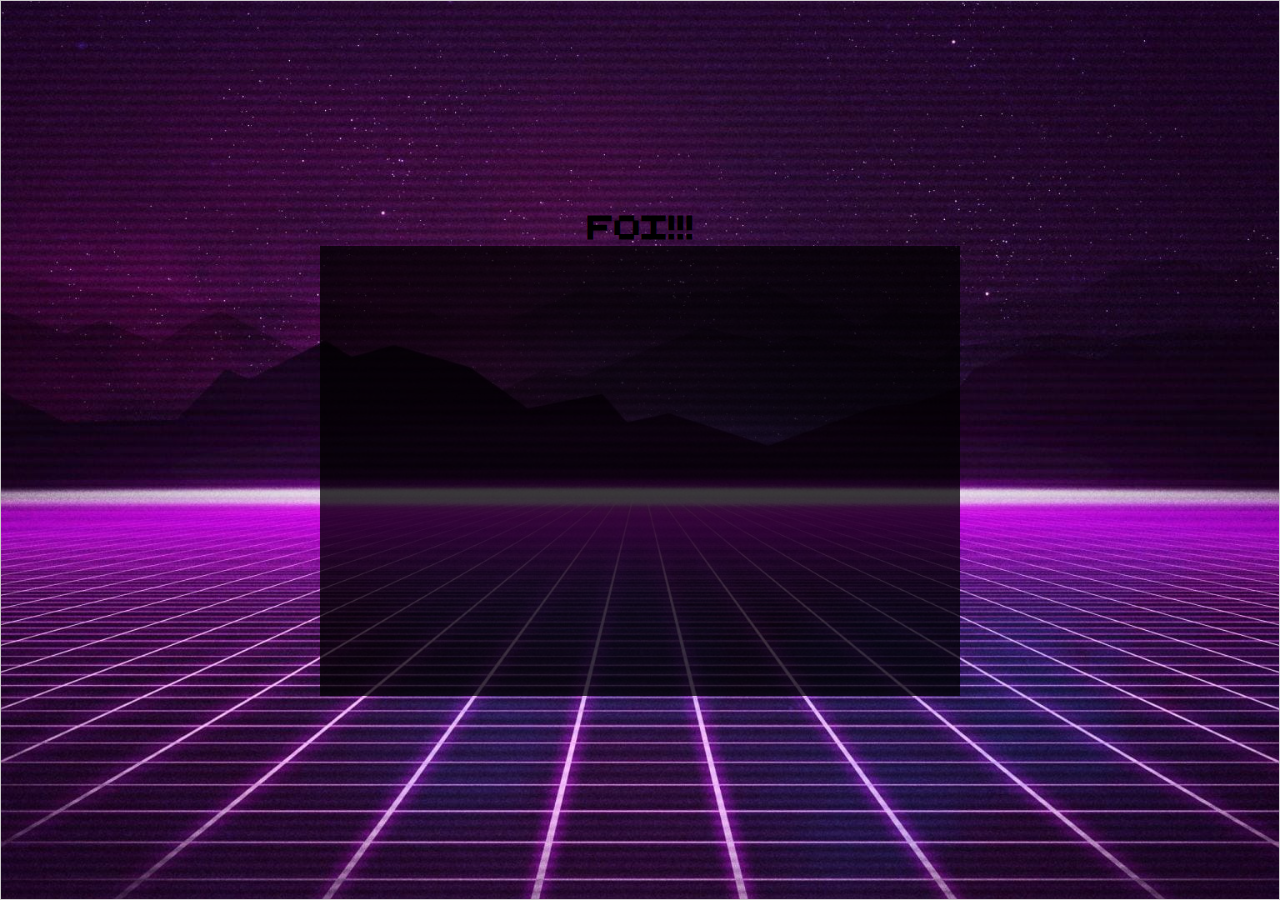
==== main/home.html @ 101a56e3 "segunda tela" ====
<!DOCTYPE html>
<html lang="en">

<head>
    <meta charset="UTF-8">
    <meta name="viewport" content="width=device-width, initial-scale=1.0">
    <link rel="stylesheet" href="home.css">
    <title>Home</title>
</head>

<body>

    <div class="container">

        <h1 class="">foi!!!</h1>

        <div class="screen">

        </div>
    </div>
</body>

</html>
---- main/home.css ----
* {
    margin: 0;
    padding: 0;
    box-sizing: border-box;
    font-family: Computer Retro;
    border: none;
}

@font-face {
    font-family: Computer Retro;
    src: url(../retro_computer_personal_use.ttf)
}

body {
    background-image: url('pxfuel.jpg');
    background-size: cover;
    background-position: center;
    background-repeat: no-repeat;
    height: 100vh;
}

.container {
    display: flex;
    justify-content: center;
    align-items: center;
    flex-direction: column;
    border: 1px solid #ccc;
    padding: 10px;
    height: 100vh;
}
h1 {
    
}
.screen {
    display: flex;
    flex-direction: row;
    justify-content: center;
    align-items: center;
    width: 50vw;
    height: 50vh;
    background-color: rgba(0, 0, 0, 0.753);
}
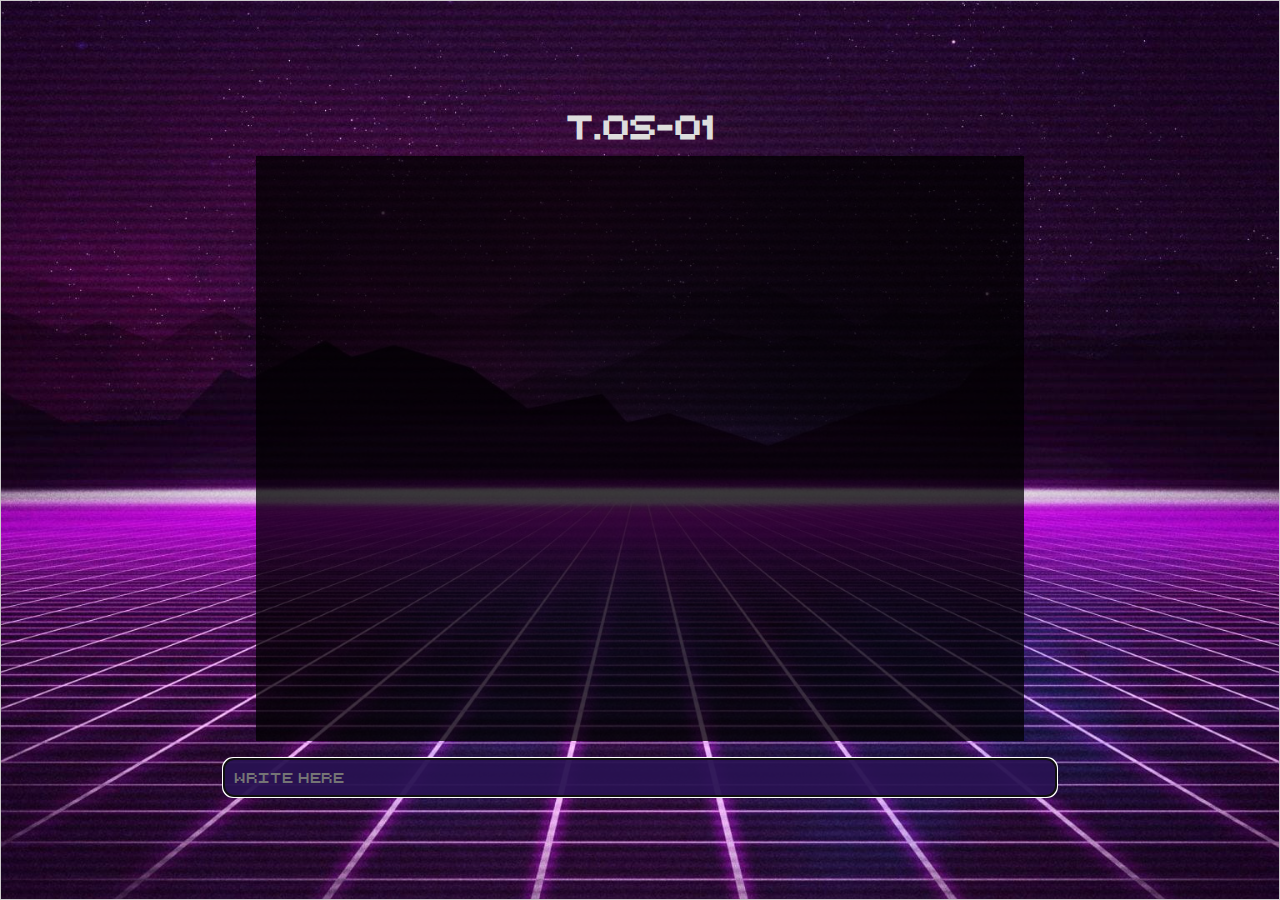
==== commit 4992b60c: "segunda tela finalizações" ====
--- a/main/home.html
+++ b/main/home.html
@@ -12,12 +12,15 @@
 
     <div class="container">
 
-        <h1 class="">foi!!!</h1>
+        <h1>T.OS-01</h1>
 
         <div class="screen">
 
+            
         </div>
+        <input type="text" class="entrada" placeholder="write here" autofocus>
     </div>
+    <script src="home.js"></script>
 </body>
 
 </html>--- a/main/home.css
+++ b/main/home.css
@@ -18,6 +18,9 @@
     background-repeat: no-repeat;
     height: 100vh;
 }
+h1 {
+    color: #ddd;
+}
 
 .container {
     display: flex;
@@ -29,14 +32,32 @@
     height: 100vh;
 }
 h1 {
-    
+    order: 1;
+    margin-bottom: 10px; 
 }
+
 .screen {
+    order: 2;
     display: flex;
     flex-direction: row;
-    justify-content: center;
-    align-items: center;
-    width: 50vw;
-    height: 50vh;
+    width: 60vw;
+    height: 65vh;
     background-color: rgba(0, 0, 0, 0.753);
+    color: #ddd;
+}
+.entrada {
+    order: 3;
+    width: 65vw;
+    padding: 10px;
+    color: #ccc;
+    background-color: #281252f1;
+    margin-top: 2vh;
+    border-radius: 10px;
+
+}
+button {
+    
+    font-family: sans;
+    border: 1px solid #ccc
+
 }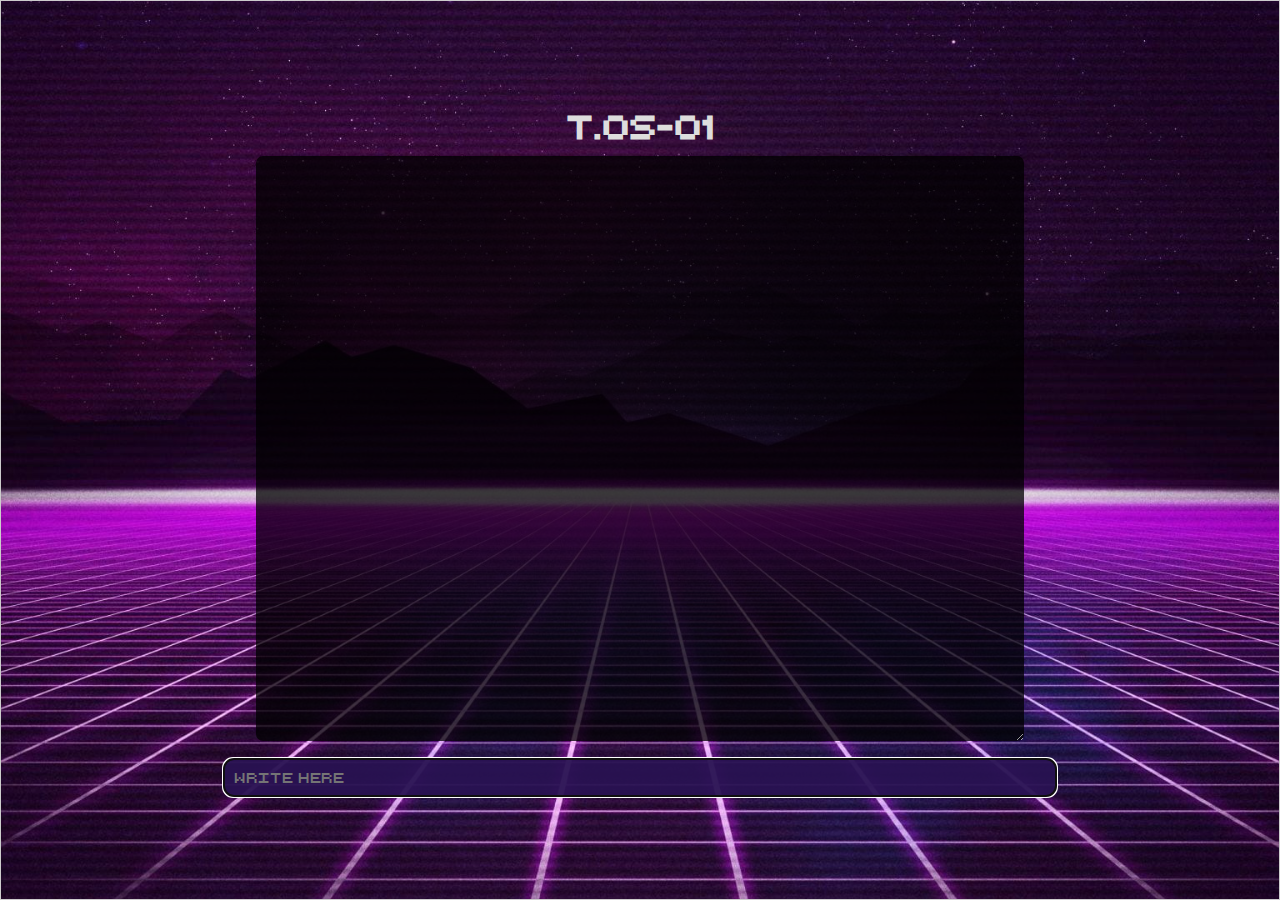
==== commit 867b95a3: "segunda tela finalizações" ====
--- a/main/home.html
+++ b/main/home.html
@@ -14,10 +14,10 @@
 
         <h1>T.OS-01</h1>
 
-        <div class="screen">
-
+        <textarea class="screen">
+        
             
-        </div>
+        </textarea>
         <input type="text" class="entrada" placeholder="write here" autofocus>
     </div>
     <script src="home.js"></script>
--- a/main/home.css
+++ b/main/home.css
@@ -18,6 +18,7 @@
     background-repeat: no-repeat;
     height: 100vh;
 }
+
 h1 {
     color: #ddd;
 }
@@ -31,20 +32,26 @@
     padding: 10px;
     height: 100vh;
 }
+
 h1 {
     order: 1;
-    margin-bottom: 10px; 
+    margin-bottom: 10px;
 }
 
 .screen {
     order: 2;
     display: flex;
     flex-direction: row;
-    width: 60vw;
-    height: 65vh;
+    min-width: 60vw;
+    min-height: 65vh;
+    max-width: 60vw;
+    max-height: 65vh;
     background-color: rgba(0, 0, 0, 0.753);
     color: #ddd;
+    padding: 10px;
+    border-radius: 7px;
 }
+
 .entrada {
     order: 3;
     width: 65vw;
@@ -55,9 +62,18 @@
     border-radius: 10px;
 
 }
-button {
+
+.screen::-webkit-scrollbar {
+    width: 7px;
     
-    font-family: sans;
-    border: 1px solid #ccc
-
+}
+.screen::-webkit-scrollbar-track {
+    background-color: #330d49b6;
+}
+.screen::-webkit-scrollbar-thumb {
+    background-color: #88888871; 
+    border-radius: 5px; 
+}
+.screen::-webkit-scrollbar-thumb:hover {
+    background-color: none;
 }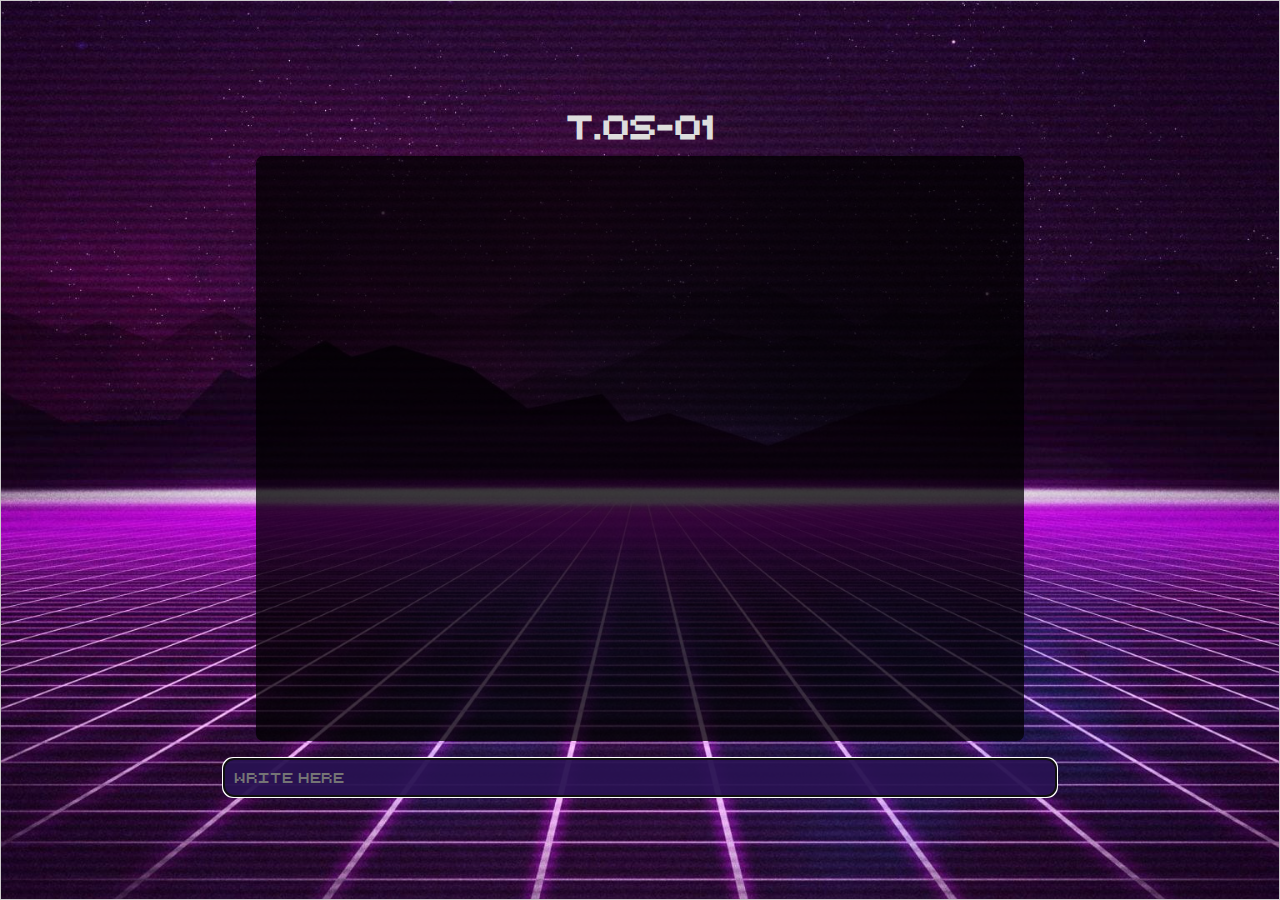
==== commit e6d7ee4c: "commitado" ====
--- a/main/home.html
+++ b/main/home.html
@@ -14,7 +14,7 @@
 
         <h1>T.OS-01</h1>
 
-        <textarea class="screen">
+        <textarea class="screen" readonly>
         
             
         </textarea>
--- a/main/home.css
+++ b/main/home.css
@@ -50,6 +50,7 @@
     color: #ddd;
     padding: 10px;
     border-radius: 7px;
+    resize: none;
 }
 
 .entrada {
@@ -76,4 +77,5 @@
 }
 .screen::-webkit-scrollbar-thumb:hover {
     background-color: none;
-}+}
+
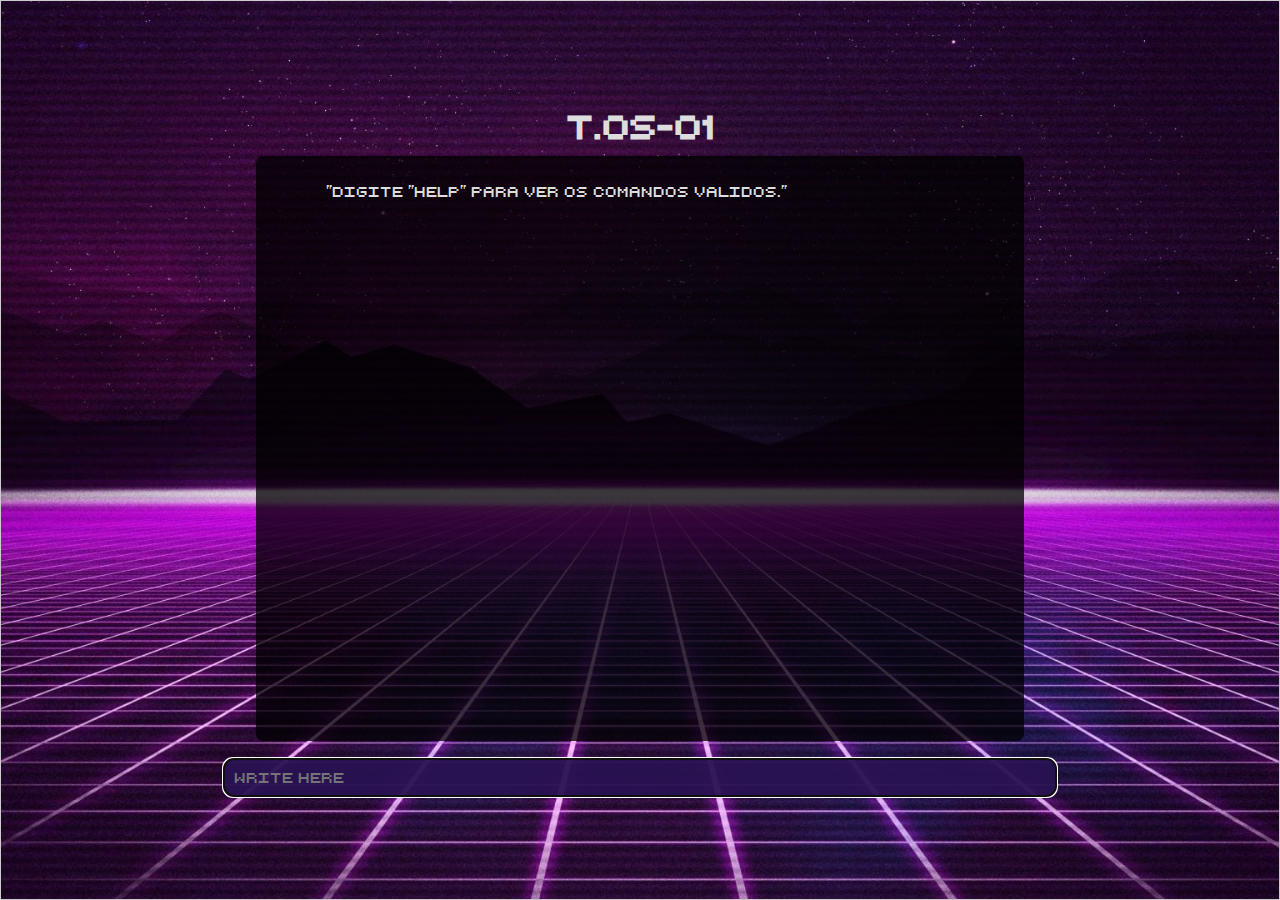
==== commit f084b558: "deploy" ====
--- a/main/home.html
+++ b/main/home.html
@@ -16,7 +16,7 @@
 
         <textarea class="screen" readonly>
         
-            
+            "Digite "Help" para ver os comandos validos."
         </textarea>
         <input type="text" class="entrada" placeholder="write here" autofocus>
     </div>
